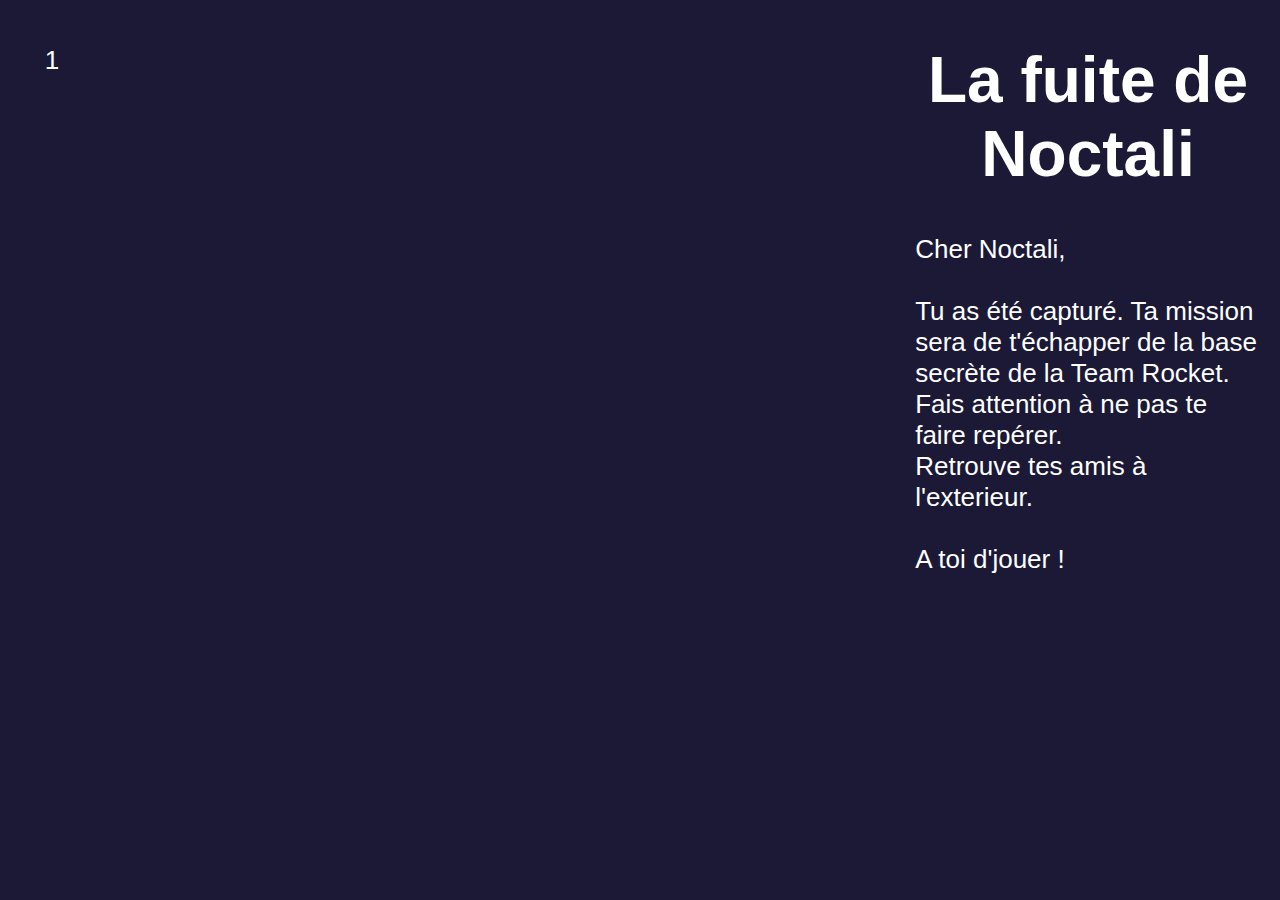
==== index.html @ 0f2408be "First commit" ====
<!doctype html>
<html lang="fr">
<head>
  <meta charset="utf-8">

  <!-- utile pour le responsive -->
  <meta name="viewport" content="width=device-width, initial-scale=1">

  <title>Mon super titre</title>

  <!-- lien vers le style CSS -->
  <link rel="stylesheet" href="style.css">
</head>
<body>
<!-- le contenu de votre site -->


<section class='flex-5130'>
  <div class="col-1">
      <p>1</p>
  </div>
  <div class="col-2">
    <h1>La fuite de Noctali</h1>
      <p>Cher Noctali, </br></br>Tu as été capturé. Ta mission sera de t'échapper de la base secrète de la Team Rocket. Fais attention à ne pas te faire repérer.</br>Retrouve tes amis à l'exterieur. </br></br> A toi d'jouer ! </p>
  </div>
</section>

<!-- les scripts JavaScript -->
<!-- à la fin pour être sûr que le HTML a bien chargé -->
<script src="script.js"></script>
</body>
</html>
---- style.css ----
* {
    box-sizing: border-box;
  }
  html,
  body {
    height: 100%;
  }
  body {
    margin: 0;
  }

html {
    width: 100vw;
    height: 100vh;
    background-image: url(images/background.png);
    background-color: #1b1936;
}

h1 {
    font-family: 'Secular One', sans-serif;
    color: white;
    text-align: center;
}

p {
    font-family: 'Roboto', sans-serif;
    color: white;
    text-align: left;
    font-size: 26px;
    margin: 5%;
}

.flex-5130 {
    width: 100%;
    height: 100%;

    display: flex;
    justify-content: flex-start;
    align-items: flex-start;
    flex-wrap: wrap;

}

.flex-5130 .col-1 {
    width: 70%;
    height: 100%;

    font-size: 2em;
}

.flex-5130 .col-2 {
    width: 30%;
    height: 100%;


    font-size: 2em;
}
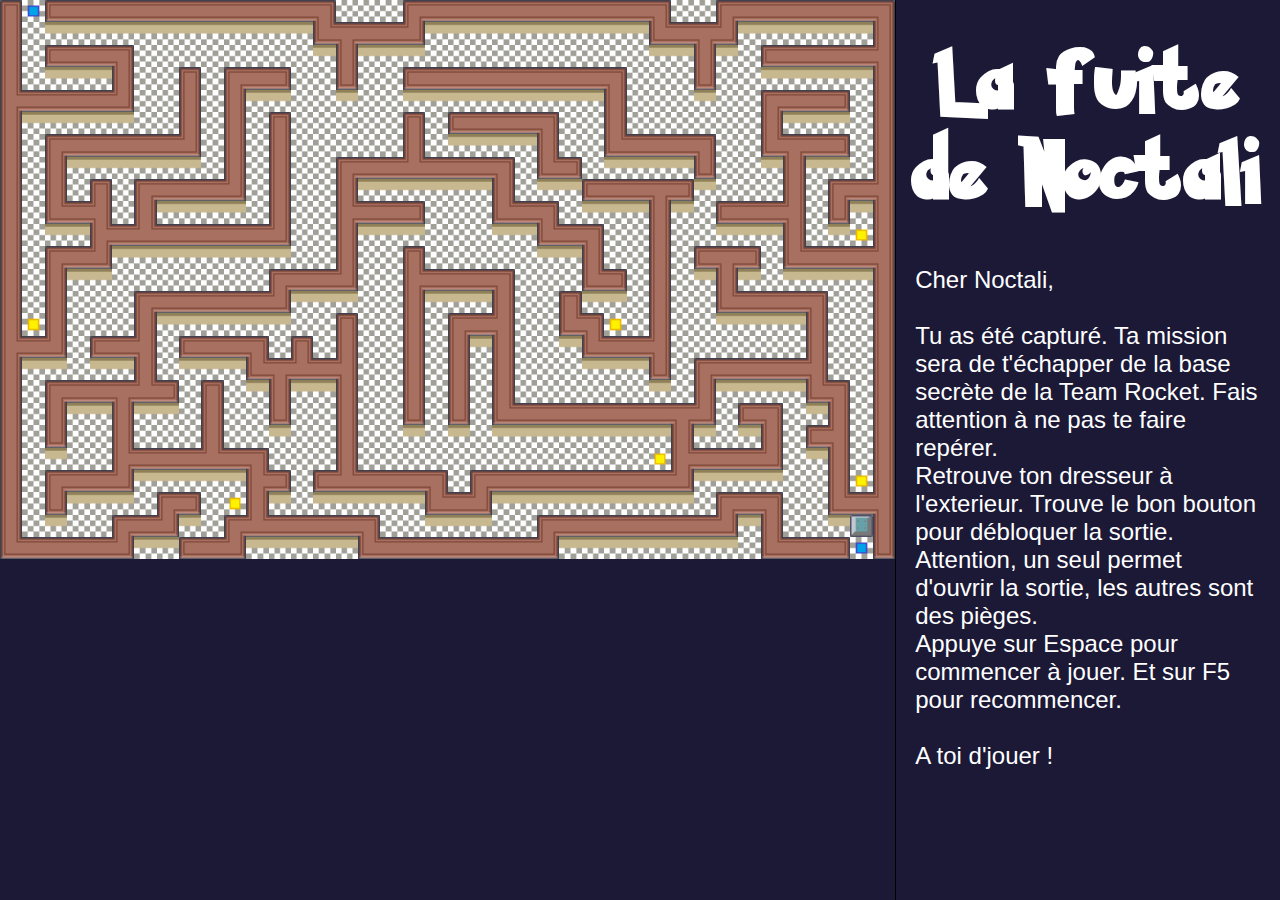
==== commit 9d1e1dad: "update" ====
--- a/index.html
+++ b/index.html
@@ -1,32 +1,85 @@
 <!doctype html>
 <html lang="fr">
-<head>
-  <meta charset="utf-8">
+  <head>
+    <meta charset="utf-8">
 
-  <!-- utile pour le responsive -->
-  <meta name="viewport" content="width=device-width, initial-scale=1">
+    <!-- utile pour le responsive -->
+    <meta name="viewport" content="width=device-width, initial-scale=1">
 
-  <title>Mon super titre</title>
+    <title>Umbreon's Run</title>
 
-  <!-- lien vers le style CSS -->
-  <link rel="stylesheet" href="style.css">
-</head>
-<body>
-<!-- le contenu de votre site -->
+    <!-- lien vers le style CSS -->
+
+    <link rel="stylesheet" href="style.css">
+  </head>
+  <body onkeydown="OnKeyPress(event)">
+    <!-- le contenu de votre site -->
+
+    <section class='flex-5130'>
+      <div id="gamefield" class="col-1">
+        <div id="map">
+          <img id="umbreon" class="player" src="./assets/images/umbreon/umbd2.png" alt="Umbreon">
+          <img id="james" class="ennemy" src="./assets/images/james/jamd2.png" alt="James">
+          <img id="jessie" class="ennemy" src="./assets/images/jessie/jesd2.png" alt="Jessie">
+          <img id="sbire1" class="ennemy" src="./assets/images/sbire/sbid2.png" alt="Sbire">
+          <img id="sbire2" class="ennemy" src="./assets/images/sbire/sbid2.png" alt="Sbire">
+        </div>
+      </div>
+      <div class="col-2">
+        <h1>La fuite de Noctali</h1>
+        <p>Cher Noctali, </br></br>Tu as été capturé. Ta mission sera de t'échapper de la base secrète de la Team Rocket. Fais attention à ne pas te faire repérer.</br>Retrouve ton dresseur à l'exterieur. Trouve le bon bouton pour débloquer la sortie. Attention, un seul permet d'ouvrir la sortie, les autres sont des pièges. </br> Appuye sur Espace pour commencer à jouer. Et sur F5 pour recommencer. </br></br> A toi d'jouer ! </p>
+        <div id="chrono"></div>
+      </div>
+    </section>
+
+    <!-- The Modal -->
+    <div id="myModal" class="modal">
+
+      <!-- Modal content -->
+      <div class="modal-container">
+        <span class="close">&times;</span>
+        <div class="modal-content">
+          <h2 id="modal-title"></h2>
+          <img id="modal-img" src="" alt="">
+        </div>
+      </div>
+
+    </div>
+
+    <script>
+    // Get the modal
+    var modal = document.getElementById("myModal");
+
+    // Get the <span> element that closes the modal
+    var span = document.getElementsByClassName("close")[0];
 
 
-<section class='flex-5130'>
-  <div class="col-1">
-      <p>1</p>
-  </div>
-  <div class="col-2">
-    <h1>La fuite de Noctali</h1>
-      <p>Cher Noctali, </br></br>Tu as été capturé. Ta mission sera de t'échapper de la base secrète de la Team Rocket. Fais attention à ne pas te faire repérer.</br>Retrouve tes amis à l'exterieur. </br></br> A toi d'jouer ! </p>
-  </div>
-</section>
+    // When the user clicks on <span> (x), close the modal
+    span.onclick = function() {
+      modal.style.display = "none";
+    }
 
-<!-- les scripts JavaScript -->
-<!-- à la fin pour être sûr que le HTML a bien chargé -->
-<script src="script.js"></script>
-</body>
+    // When the user clicks anywhere outside of the modal, close it
+    window.onclick = function(event) {
+      if (event.target == modal) {
+        modal.style.display = "none";
+      }
+    }
+    </script>
+
+    <!-- les scripts JavaScript -->
+    <!-- à la fin pour être sûr que le HTML a bien chargé -->
+
+    <script src="https://cdnjs.cloudflare.com/ajax/libs/gsap/3.5.1/gsap.min.js"></script>
+    <script src="https://cdnjs.cloudflare.com/ajax/libs/gsap/3.5.1/MotionPathPlugin.min.js"></script>
+    <script src="./js/enemies/jessie.js"></script>
+    <script src="./js/enemies/james.js"></script>
+    <script src="./js/enemies/sbire.js"></script>
+    <script src="./js/maze.js"></script>
+    <script src="./js/chronometer.js"></script>
+    <script src="./js/collision.js"></script>
+    <script src="./js/music.js"></script>
+    <script src="./js/umbreon.js"></script>
+    <script src="./main.js"></script>
+  </body>
 </html>--- a/style.css
+++ b/style.css
@@ -1,23 +1,29 @@
 * {
     box-sizing: border-box;
-  }
-  html,
-  body {
+}
+html,
+body {
     height: 100%;
-  }
-  body {
+}
+body {
     margin: 0;
-  }
+}
 
 html {
     width: 100vw;
     height: 100vh;
-    background-image: url(images/background.png);
     background-color: #1b1936;
 }
 
+@font-face {
+    font-family: pokemon-font;
+    src: url(./assets/font/pokemon-solid.ttf);
+  }
+  
+
 h1 {
-    font-family: 'Secular One', sans-serif;
+    font-family: "pokemon-font";
+    letter-spacing: 5px;
     color: white;
     text-align: center;
 }
@@ -26,9 +32,14 @@
     font-family: 'Roboto', sans-serif;
     color: white;
     text-align: left;
-    font-size: 26px;
+    font-size: 24px;
     margin: 5%;
 }
+
+h2 {
+    font-family: 'Roboto', sans-serif;
+}
+
 
 .flex-5130 {
     width: 100%;
@@ -44,14 +55,132 @@
 .flex-5130 .col-1 {
     width: 70%;
     height: 100%;
-
-    font-size: 2em;
+    font-size: 0;
 }
 
 .flex-5130 .col-2 {
     width: 30%;
     height: 100%;
+    font-size: 2em;
+}
+
+.sprite {
+    width: 100%;
+    height: 100%;
+}
+
+#gamefield {
+    border-right: 1px solid black;
+    max-height: 100%;
+}
+
+#map {
+    max-width: 100%;
+}
+
+button{
+    font-size: 26px;
+    color: white;
+    background-color: transparent;
+    border: 2px solid white;
+    border-radius: 1rem;
+    padding: 2%;
+    display: block;
+    align-items: center;
+    margin: auto;
+    margin-top: 5%;
+}
+
+#umbreon {
+    width: 1.4%;
+    position: absolute;
+    visibility: hidden;
+}
+
+#james {
+    width: 1.2%;
+    position: absolute;
+    visibility: hidden;
+}
+
+#jessie {
+    width: 1.3%;
+    position: absolute;
+    visibility: hidden;
+}
+
+#sbire1 {
+    width: 1.1%;
+    position: absolute;
+    visibility: hidden;
+}
+
+#sbire2 {
+    width: 1.1%;
+    position: absolute;
+    visibility: hidden;
+}
+
+#path_sbire2 {
+    position: absolute;
+}
 
 
-    font-size: 2em;
+/* MODAL */
+
+/* The Modal (background) */
+.modal {
+    display: none; /* Hidden by default */
+    position: fixed; /* Stay in place */
+    z-index: 1; /* Sit on top */
+    padding-top: 100px; /* Location of the box */
+    left: 0;
+    top: 0;
+    width: 100%; /* Full width */
+    height: 100%; /* Full height */
+    overflow: auto; /* Enable scroll if needed */
+    background-color: rgb(0,0,0); /* Fallback color */
+    background-color: rgba(0,0,0,0.4); /* Black w/ opacity */
+    color: white; /*text color*/
+  }
+  
+  /* Modal Content */
+  .modal-container {
+    background-color: #1b1b25;
+    margin: auto;
+    padding: 50px;
+    border: 1px solid #888;
+    width: 80%;
+  }
+  
+.modal-content {
+    display: flex;
+    text-align: left;
+    flex-direction: row;
+    justify-content: space-around;
+}
+
+#modal-title {
+    align-self: center;
+}
+
+  /* The Close Button */
+  .close {
+    color: #aaaaaa;
+    float: right;
+    font-size: 28px;
+    font-weight: bold;
+  }
+  
+  .close:hover,
+  .close:focus {
+    color: #000;
+    text-decoration: none;
+    cursor: pointer;
+  }
+
+
+#chrono{
+    color: white;
+    margin: 5%;
 }